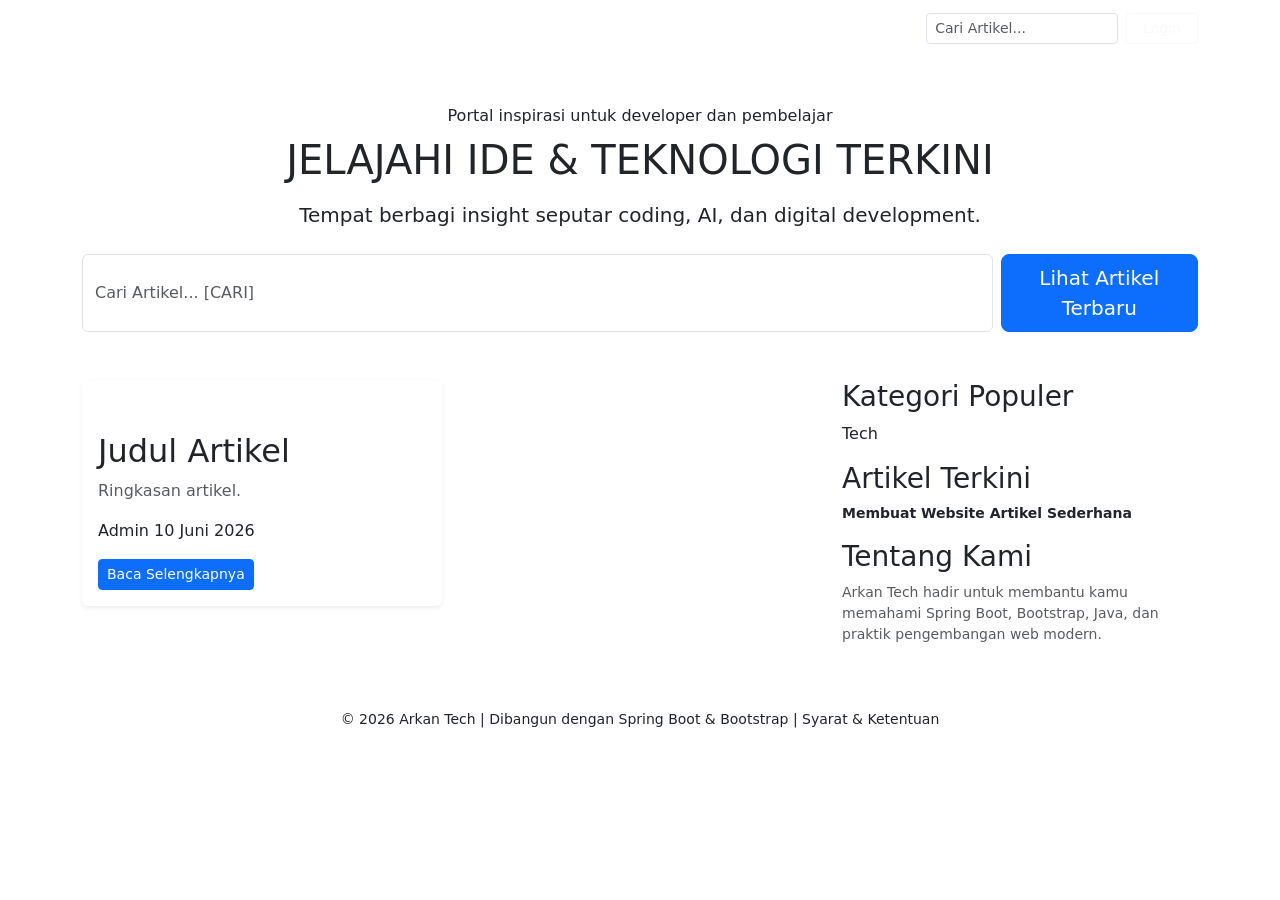
==== target/classes/templates/index.html @ 8d68a87c "First Commit Website Artikel" ====
<!doctype html>
<html lang="id" xmlns:th="http://www.thymeleaf.org">
<head>
    <meta charset="UTF-8">
    <meta name="viewport" content="width=device-width, initial-scale=1">
    <title>Arkan Tech | Portal Artikel</title>
    <link href="https://cdn.jsdelivr.net/npm/bootstrap@5.3.3/dist/css/bootstrap.min.css" rel="stylesheet">
    <link rel="preconnect" href="https://fonts.googleapis.com">
    <link rel="preconnect" href="https://fonts.gstatic.com" crossorigin>
    <link href="https://fonts.googleapis.com/css2?family=Inter:wght@400;500;600;700;800&display=swap" rel="stylesheet">
    <link rel="stylesheet" href="/css/style.css">
</head>
<body>
<nav class="navbar navbar-expand-lg navbar-dark topbar">
    <div class="container">
        <a class="navbar-brand fw-bold" href="#">Arkan Tech | Portal Artikel</a>
        <button class="navbar-toggler" type="button" data-bs-toggle="collapse" data-bs-target="#mainNav">
            <span class="navbar-toggler-icon"></span>
        </button>
        <div class="collapse navbar-collapse" id="mainNav">
            <ul class="navbar-nav mx-auto mb-2 mb-lg-0 gap-lg-3 fw-semibold text-uppercase small">
                <li class="nav-item"><a class="nav-link active" href="#">Home</a></li>
                <li class="nav-item"><a class="nav-link" href="#">Tech</a></li>
                <li class="nav-item"><a class="nav-link" href="#">Tutorials</a></li>
                <li class="nav-item"><a class="nav-link" href="#">AI & Dev</a></li>
            </ul>
            <form class="d-flex gap-2">
                <input class="form-control form-control-sm search-input" type="search" placeholder="Cari Artikel..." aria-label="Cari">
                <button class="btn btn-outline-light btn-sm px-3" type="submit">Login</button>
            </form>
        </div>
    </div>
</nav>

<header class="hero-section py-5">
    <div class="container text-center">
        <p class="eyebrow mb-2">Portal inspirasi untuk developer dan pembelajar</p>
        <h1 class="display-6 fw-black mb-3">JELAJAHI IDE & TEKNOLOGI TERKINI</h1>
        <p class="lead mb-4">Tempat berbagi insight seputar coding, AI, dan digital development.</p>
        <div class="d-flex flex-column flex-md-row justify-content-center gap-2 hero-actions">
            <input class="form-control search-hero" type="text" placeholder="Cari Artikel... [CARI]">
            <a class="btn btn-primary btn-lg hero-btn" href="#featured">Lihat Artikel Terbaru</a>
        </div>
    </div>
</header>

<main class="container pb-5" id="featured">
    <div class="row g-4 align-items-start">
        <section class="col-lg-8">
            <div class="row g-3">
                <div class="col-md-6" th:each="article : ${featuredArticles}">
                    <article class="card article-card h-100 border-0 shadow-sm">
                        <div class="card-body d-flex flex-column">
                            <span class="badge category-badge mb-3" th:text="${article.category}">JAVA</span>
                            <h2 class="card-title article-title" th:text="${article.title}">Judul Artikel</h2>
                            <p class="card-text text-muted flex-grow-1" th:text="${article.excerpt}">Ringkasan artikel.</p>
                            <div class="meta mb-3">
                                <span th:text="${article.author}">Admin</span>
                                <span th:text="${article.publishedAt}">10 Juni 2026</span>
                            </div>
                            <a href="#" class="btn btn-primary btn-sm align-self-start">Baca Selengkapnya</a>
                        </div>
                    </article>
                </div>
            </div>
        </section>

        <aside class="col-lg-4">
            <div class="side-panel mb-3">
                <h3 class="side-title">Kategori Populer</h3>
                <ul class="list-unstyled side-list mb-0">
                    <li th:each="category : ${popularCategories}" th:text="${category}">Tech</li>
                </ul>
            </div>

            <div class="side-panel mb-3">
                <h3 class="side-title">Artikel Terkini</h3>
                <div class="latest-item">
                    <div class="latest-thumb"></div>
                    <div th:with="article=${latestArticle}">
                        <div class="small fw-semibold" th:text="${article.title}">Membuat Website Artikel Sederhana</div>
                    </div>
                </div>
            </div>

            <div class="side-panel">
                <h3 class="side-title">Tentang Kami</h3>
                <div class="about-card">
                    <div class="about-image"></div>
                    <p class="mb-0 small text-muted">Arkan Tech hadir untuk membantu kamu memahami Spring Boot, Bootstrap, Java, dan praktik pengembangan web modern.</p>
                </div>
            </div>
        </aside>
    </div>
</main>

<footer class="footer py-3 text-center small">
    <div class="container">© 2026 Arkan Tech | Dibangun dengan Spring Boot & Bootstrap | Syarat & Ketentuan</div>
</footer>

<script src="https://cdn.jsdelivr.net/npm/bootstrap@5.3.3/dist/js/bootstrap.bundle.min.js"></script>
</body>
</html>
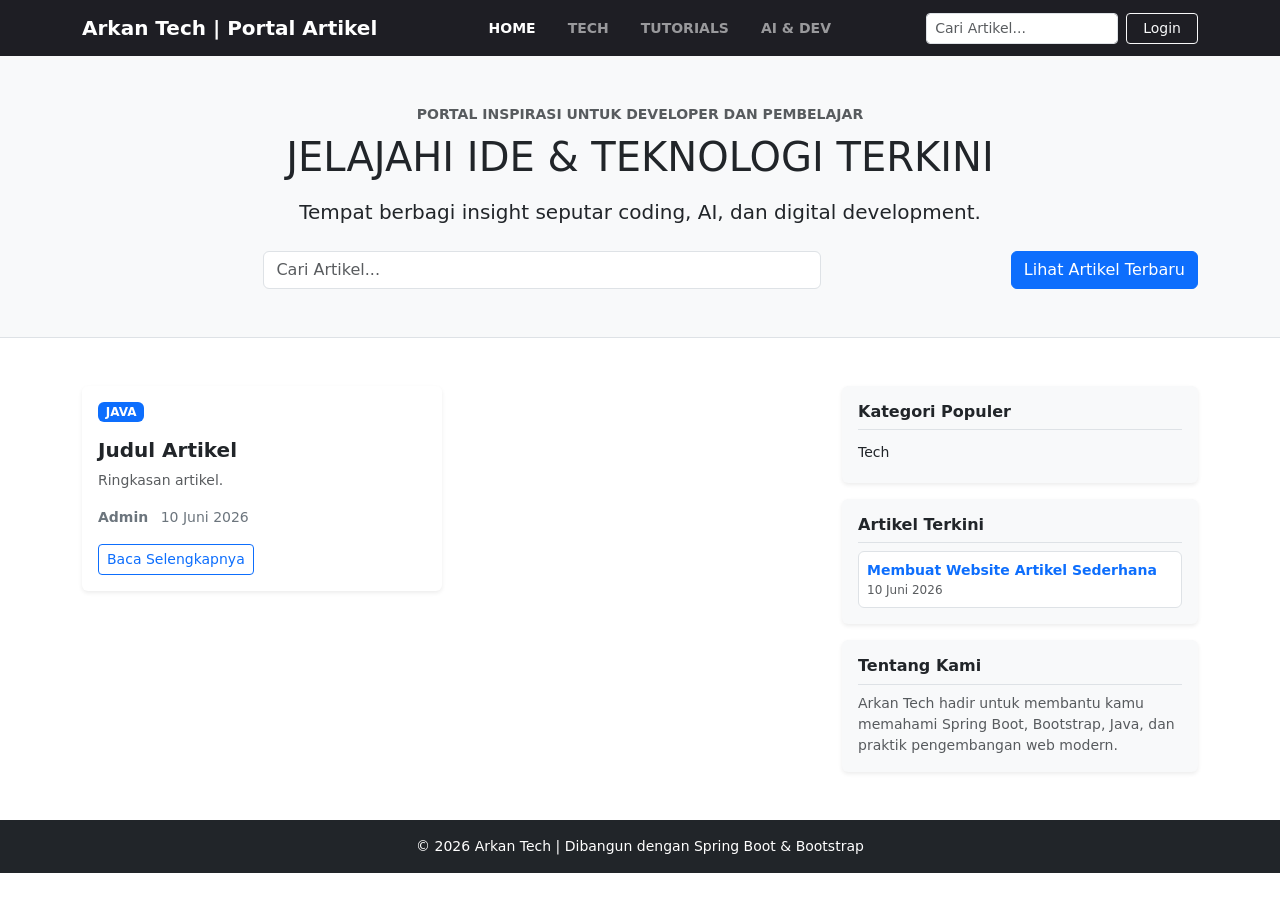
==== commit 031e6372: "feat: refactor architecture to layered JPA with database support" ====
--- a/target/classes/templates/index.html
+++ b/target/classes/templates/index.html
@@ -9,9 +9,13 @@
     <link rel="preconnect" href="https://fonts.gstatic.com" crossorigin>
     <link href="https://fonts.googleapis.com/css2?family=Inter:wght@400;500;600;700;800&display=swap" rel="stylesheet">
     <link rel="stylesheet" href="/css/style.css">
+    <link href="https://cdn.jsdelivr.net/npm/bootstrap@5.3.3/dist/css/bootstrap.min.css" 
+      rel="stylesheet" 
+      integrity="sha384-QWTKZyjpPEjISv5WaRU9OFeRpok6YctnYmDr5pNlyT2bRjXh0JMhjY6hW+ALEwIH" 
+      crossorigin="anonymous">
 </head>
 <body>
-<nav class="navbar navbar-expand-lg navbar-dark topbar">
+<nav class="navbar navbar-expand-lg navbar-dark topbar" style="background-color: #1e1e24;">
     <div class="container">
         <a class="navbar-brand fw-bold" href="#">Arkan Tech | Portal Artikel</a>
         <button class="navbar-toggler" type="button" data-bs-toggle="collapse" data-bs-target="#mainNav">
@@ -32,33 +36,33 @@
     </div>
 </nav>
 
-<header class="hero-section py-5">
+<header class="hero-section py-5 bg-light border-bottom">
     <div class="container text-center">
-        <p class="eyebrow mb-2">Portal inspirasi untuk developer dan pembelajar</p>
+        <p class="eyebrow mb-2 text-muted text-uppercase fw-bold small">Portal inspirasi untuk developer dan pembelajar</p>
         <h1 class="display-6 fw-black mb-3">JELAJAHI IDE & TEKNOLOGI TERKINI</h1>
         <p class="lead mb-4">Tempat berbagi insight seputar coding, AI, dan digital development.</p>
         <div class="d-flex flex-column flex-md-row justify-content-center gap-2 hero-actions">
-            <input class="form-control search-hero" type="text" placeholder="Cari Artikel... [CARI]">
-            <a class="btn btn-primary btn-lg hero-btn" href="#featured">Lihat Artikel Terbaru</a>
+            <input class="form-control search-hero w-50 mx-auto" type="text" placeholder="Cari Artikel...">
+            <a class="btn btn-primary hero-btn" href="#featured">Lihat Artikel Terbaru</a>
         </div>
     </div>
 </header>
 
-<main class="container pb-5" id="featured">
+<main class="container py-5" id="featured">
     <div class="row g-4 align-items-start">
         <section class="col-lg-8">
             <div class="row g-3">
                 <div class="col-md-6" th:each="article : ${featuredArticles}">
                     <article class="card article-card h-100 border-0 shadow-sm">
                         <div class="card-body d-flex flex-column">
-                            <span class="badge category-badge mb-3" th:text="${article.category}">JAVA</span>
-                            <h2 class="card-title article-title" th:text="${article.title}">Judul Artikel</h2>
-                            <p class="card-text text-muted flex-grow-1" th:text="${article.excerpt}">Ringkasan artikel.</p>
-                            <div class="meta mb-3">
-                                <span th:text="${article.author}">Admin</span>
+                            <span class="badge bg-primary category-badge mb-3 align-self-start" th:text="${article.category}">JAVA</span>
+                            <h2 class="card-title h5 fw-bold article-title" th:text="${article.title}">Judul Artikel</h2>
+                            <p class="card-text text-muted flex-grow-1 small" th:text="${article.excerpt}">Ringkasan artikel.</p>
+                            <div class="meta mb-3 small text-secondary">
+                                <span class="me-2 fw-semibold" th:text="${article.author}">Admin</span>
                                 <span th:text="${article.publishedAt}">10 Juni 2026</span>
                             </div>
-                            <a href="#" class="btn btn-primary btn-sm align-self-start">Baca Selengkapnya</a>
+                            <a href="#" class="btn btn-outline-primary btn-sm align-self-start mt-auto">Baca Selengkapnya</a>
                         </div>
                     </article>
                 </div>
@@ -66,38 +70,35 @@
         </section>
 
         <aside class="col-lg-4">
-            <div class="side-panel mb-3">
-                <h3 class="side-title">Kategori Populer</h3>
-                <ul class="list-unstyled side-list mb-0">
-                    <li th:each="category : ${popularCategories}" th:text="${category}">Tech</li>
+            <div class="p-3 bg-light rounded shadow-sm mb-3">
+                <h3 class="h6 fw-bold border-bottom pb-2 mb-2">Kategori Populer</h3>
+                <ul class="list-unstyled mb-0">
+                    <li class="py-1 small" th:each="category : ${popularCategories}" th:text="${category}">Tech</li>
                 </ul>
             </div>
 
-            <div class="side-panel mb-3">
-                <h3 class="side-title">Artikel Terkini</h3>
-                <div class="latest-item">
-                    <div class="latest-thumb"></div>
-                    <div th:with="article=${latestArticle}">
-                        <div class="small fw-semibold" th:text="${article.title}">Membuat Website Artikel Sederhana</div>
-                    </div>
+            <div class="p-3 bg-light rounded shadow-sm mb-3" th:if="${latestArticle != null}">
+                <h3 class="h6 fw-bold border-bottom pb-2 mb-2">Artikel Terkini</h3>
+                <div class="latest-item p-2 bg-white rounded border">
+                    <div class="small fw-semibold text-primary" th:text="${latestArticle.title}">Membuat Website Artikel Sederhana</div>
+                    <div class="text-muted extra-small" style="font-size: 0.75rem;" th:text="${latestArticle.publishedAt}">10 Juni 2026</div>
                 </div>
             </div>
 
-            <div class="side-panel">
-                <h3 class="side-title">Tentang Kami</h3>
-                <div class="about-card">
-                    <div class="about-image"></div>
-                    <p class="mb-0 small text-muted">Arkan Tech hadir untuk membantu kamu memahami Spring Boot, Bootstrap, Java, dan praktik pengembangan web modern.</p>
-                </div>
+            <div class="p-3 bg-light rounded shadow-sm">
+                <h3 class="h6 fw-bold border-bottom pb-2 mb-2">Tentang Kami</h3>
+                <p class="mb-0 small text-muted">Arkan Tech hadir untuk membantu kamu memahami Spring Boot, Bootstrap, Java, dan praktik pengembangan web modern.</p>
             </div>
         </aside>
     </div>
 </main>
 
-<footer class="footer py-3 text-center small">
-    <div class="container">© 2026 Arkan Tech | Dibangun dengan Spring Boot & Bootstrap | Syarat & Ketentuan</div>
+<footer class="bg-dark text-white py-3 text-center small">
+    <div class="container">© 2026 Arkan Tech | Dibangun dengan Spring Boot & Bootstrap</div>
 </footer>
 
-<script src="https://cdn.jsdelivr.net/npm/bootstrap@5.3.3/dist/js/bootstrap.bundle.min.js"></script>
+<script src="https://cdn.jsdelivr.net/npm/bootstrap@5.3.3/dist/js/bootstrap.bundle.min.js" 
+        integrity="sha384-YvpcrYf0tY3lHB60NNkmXc5s9fDVZLESaAA55NDzOxhy9GkcIdslK1eN7N6jIeHz" 
+        crossorigin="anonymous"></script>
 </body>
 </html>
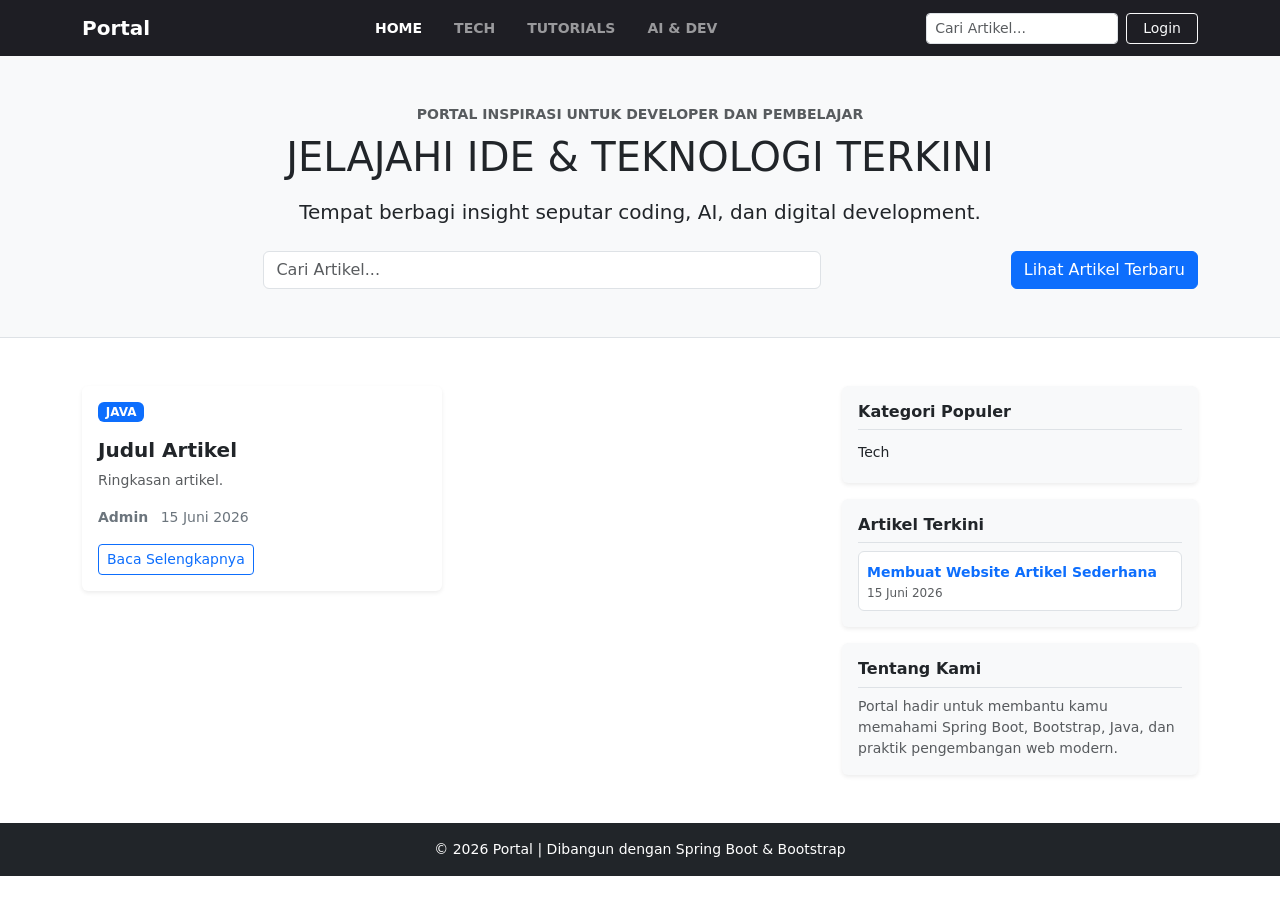
==== commit d37a81c4: "feat: implement dynamic routing for article detail view" ====
--- a/target/classes/templates/index.html
+++ b/target/classes/templates/index.html
@@ -3,27 +3,26 @@
 <head>
     <meta charset="UTF-8">
     <meta name="viewport" content="width=device-width, initial-scale=1">
-    <title>Arkan Tech | Portal Artikel</title>
-    <link href="https://cdn.jsdelivr.net/npm/bootstrap@5.3.3/dist/css/bootstrap.min.css" rel="stylesheet">
+    <title th:text="${webName} + ' | Portal Artikel'"></title>
+    <link href="https://cdn.jsdelivr.net/npm/bootstrap@5.3.3/dist/css/bootstrap.min.css" 
+          rel="stylesheet" 
+          integrity="sha384-QWTKZyjpPEjISv5WaRU9OFeRpok6YctnYmDr5pNlyT2bRjXh0JMhjY6hW+ALEwIH" 
+          crossorigin="anonymous">
     <link rel="preconnect" href="https://fonts.googleapis.com">
     <link rel="preconnect" href="https://fonts.gstatic.com" crossorigin>
     <link href="https://fonts.googleapis.com/css2?family=Inter:wght@400;500;600;700;800&display=swap" rel="stylesheet">
     <link rel="stylesheet" href="/css/style.css">
-    <link href="https://cdn.jsdelivr.net/npm/bootstrap@5.3.3/dist/css/bootstrap.min.css" 
-      rel="stylesheet" 
-      integrity="sha384-QWTKZyjpPEjISv5WaRU9OFeRpok6YctnYmDr5pNlyT2bRjXh0JMhjY6hW+ALEwIH" 
-      crossorigin="anonymous">
 </head>
 <body>
 <nav class="navbar navbar-expand-lg navbar-dark topbar" style="background-color: #1e1e24;">
     <div class="container">
-        <a class="navbar-brand fw-bold" href="#">Arkan Tech | Portal Artikel</a>
+        <a class="navbar-brand fw-bold" th:href="@{/}" th:text="${webName}">Portal</a>
         <button class="navbar-toggler" type="button" data-bs-toggle="collapse" data-bs-target="#mainNav">
             <span class="navbar-toggler-icon"></span>
         </button>
         <div class="collapse navbar-collapse" id="mainNav">
             <ul class="navbar-nav mx-auto mb-2 mb-lg-0 gap-lg-3 fw-semibold text-uppercase small">
-                <li class="nav-item"><a class="nav-link active" href="#">Home</a></li>
+                <li class="nav-item"><a class="nav-link active" th:href="@{/}">Home</a></li>
                 <li class="nav-item"><a class="nav-link" href="#">Tech</a></li>
                 <li class="nav-item"><a class="nav-link" href="#">Tutorials</a></li>
                 <li class="nav-item"><a class="nav-link" href="#">AI & Dev</a></li>
@@ -60,9 +59,9 @@
                             <p class="card-text text-muted flex-grow-1 small" th:text="${article.excerpt}">Ringkasan artikel.</p>
                             <div class="meta mb-3 small text-secondary">
                                 <span class="me-2 fw-semibold" th:text="${article.author}">Admin</span>
-                                <span th:text="${article.publishedAt}">10 Juni 2026</span>
+                                <span th:text="${article.publishedAt}">15 Juni 2026</span>
                             </div>
-                            <a href="#" class="btn btn-outline-primary btn-sm align-self-start mt-auto">Baca Selengkapnya</a>
+                            <a th:href="@{/artikel/{id}(id=${article.id})}" class="btn btn-outline-primary btn-sm align-self-start mt-auto">Baca Selengkapnya</a>
                         </div>
                     </article>
                 </div>
@@ -80,21 +79,21 @@
             <div class="p-3 bg-light rounded shadow-sm mb-3" th:if="${latestArticle != null}">
                 <h3 class="h6 fw-bold border-bottom pb-2 mb-2">Artikel Terkini</h3>
                 <div class="latest-item p-2 bg-white rounded border">
-                    <div class="small fw-semibold text-primary" th:text="${latestArticle.title}">Membuat Website Artikel Sederhana</div>
-                    <div class="text-muted extra-small" style="font-size: 0.75rem;" th:text="${latestArticle.publishedAt}">10 Juni 2026</div>
+                    <a th:href="@{/artikel/{id}(id=${latestArticle.id})}" class="small fw-semibold text-primary text-decoration-none" th:text="${latestArticle.title}">Membuat Website Artikel Sederhana</a>
+                    <div class="text-muted extra-small" style="font-size: 0.75rem;" th:text="${latestArticle.publishedAt}">15 Juni 2026</div>
                 </div>
             </div>
 
             <div class="p-3 bg-light rounded shadow-sm">
                 <h3 class="h6 fw-bold border-bottom pb-2 mb-2">Tentang Kami</h3>
-                <p class="mb-0 small text-muted">Arkan Tech hadir untuk membantu kamu memahami Spring Boot, Bootstrap, Java, dan praktik pengembangan web modern.</p>
+                <p class="mb-0 small text-muted"><span th:text="${webName}">Portal</span> hadir untuk membantu kamu memahami Spring Boot, Bootstrap, Java, dan praktik pengembangan web modern.</p>
             </div>
         </aside>
     </div>
 </main>
 
 <footer class="bg-dark text-white py-3 text-center small">
-    <div class="container">© 2026 Arkan Tech | Dibangun dengan Spring Boot & Bootstrap</div>
+    <div class="container">© 2026 <span th:text="${webName}">Portal</span> | Dibangun dengan Spring Boot & Bootstrap</div>
 </footer>
 
 <script src="https://cdn.jsdelivr.net/npm/bootstrap@5.3.3/dist/js/bootstrap.bundle.min.js" 
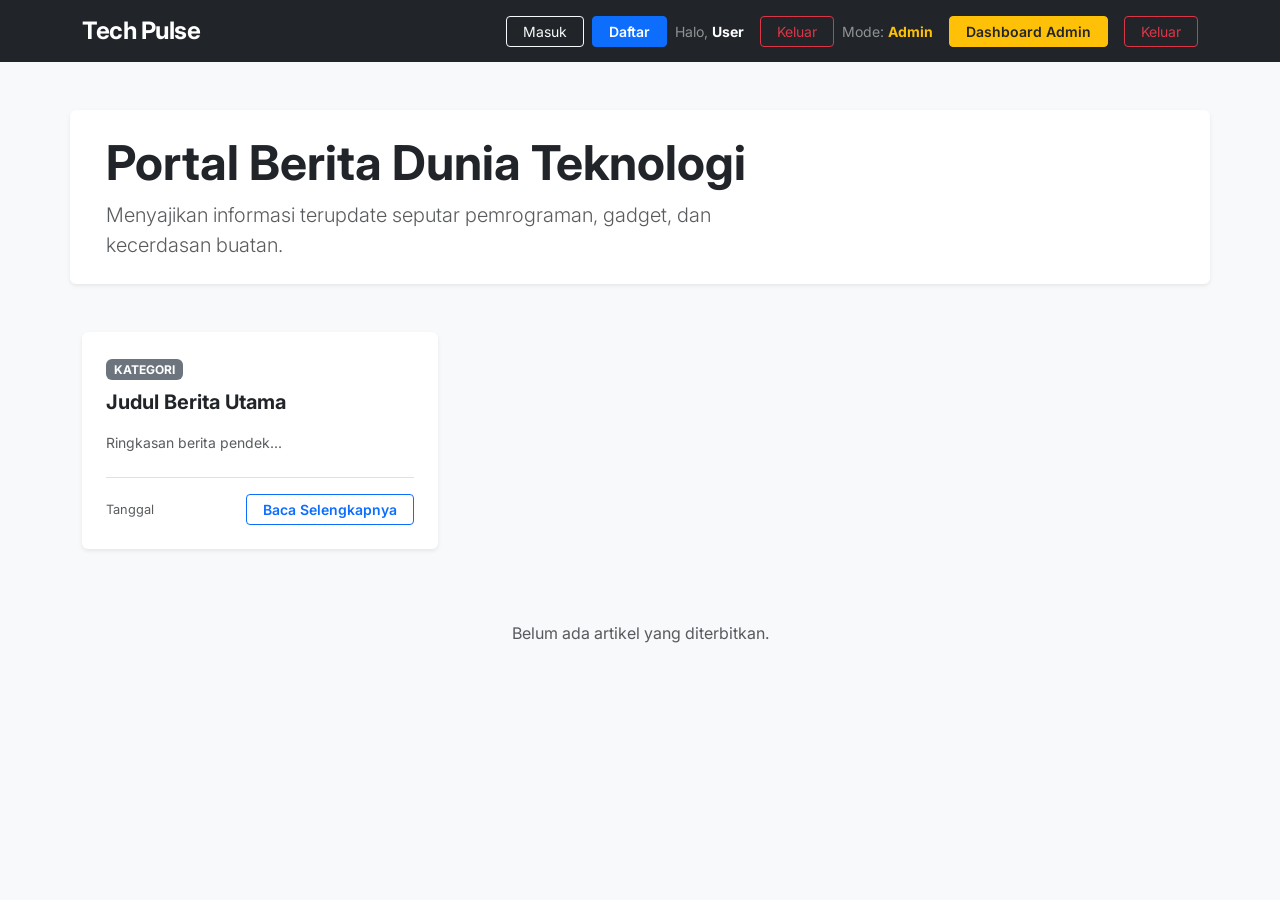
==== commit cf42bee2: "feat: complete login register comment system" ====
--- a/target/classes/templates/index.html
+++ b/target/classes/templates/index.html
@@ -1,103 +1,79 @@
 <!doctype html>
-<html lang="id" xmlns:th="http://www.thymeleaf.org">
+<html lang="id" xmlns:th="http://www.thymeleaf.org" xmlns:sec="http://www.thymeleaf.org/extras/spring-security">
 <head>
     <meta charset="UTF-8">
     <meta name="viewport" content="width=device-width, initial-scale=1">
-    <title th:text="${webName} + ' | Portal Artikel'"></title>
-    <link href="https://cdn.jsdelivr.net/npm/bootstrap@5.3.3/dist/css/bootstrap.min.css" 
-          rel="stylesheet" 
-          integrity="sha384-QWTKZyjpPEjISv5WaRU9OFeRpok6YctnYmDr5pNlyT2bRjXh0JMhjY6hW+ALEwIH" 
-          crossorigin="anonymous">
+    <title th:text="${webName} + ' | Portal Berita Teknologi'"></title>
+    <link href="https://cdn.jsdelivr.net/npm/bootstrap@5.3.3/dist/css/bootstrap.min.css" rel="stylesheet">
     <link rel="preconnect" href="https://fonts.googleapis.com">
     <link rel="preconnect" href="https://fonts.gstatic.com" crossorigin>
-    <link href="https://fonts.googleapis.com/css2?family=Inter:wght@400;500;600;700;800&display=swap" rel="stylesheet">
-    <link rel="stylesheet" href="/css/style.css">
+    <link href="https://fonts.googleapis.com/css2?family=Inter:wght@400;500;600;700&display=swap" rel="stylesheet">
+    <style>
+        body { font-family: 'Inter', sans-serif; background-color: #f8f9fa; color: #212529; }
+        .navbar-brand { font-weight: 700; font-size: 1.5rem; letter-spacing: -0.5px; }
+        .card-title { font-weight: 700; line-height: 1.4; }
+    </style>
 </head>
 <body>
-<nav class="navbar navbar-expand-lg navbar-dark topbar" style="background-color: #1e1e24;">
+
+<nav class="navbar navbar-expand-lg navbar-dark bg-dark">
     <div class="container">
-        <a class="navbar-brand fw-bold" th:href="@{/}" th:text="${webName}">Portal</a>
-        <button class="navbar-toggler" type="button" data-bs-toggle="collapse" data-bs-target="#mainNav">
-            <span class="navbar-toggler-icon"></span>
-        </button>
-        <div class="collapse navbar-collapse" id="mainNav">
-            <ul class="navbar-nav mx-auto mb-2 mb-lg-0 gap-lg-3 fw-semibold text-uppercase small">
-                <li class="nav-item"><a class="nav-link active" th:href="@{/}">Home</a></li>
-                <li class="nav-item"><a class="nav-link" href="#">Tech</a></li>
-                <li class="nav-item"><a class="nav-link" href="#">Tutorials</a></li>
-                <li class="nav-item"><a class="nav-link" href="#">AI & Dev</a></li>
-            </ul>
-            <form class="d-flex gap-2">
-                <input class="form-control form-control-sm search-input" type="search" placeholder="Cari Artikel..." aria-label="Cari">
-                <button class="btn btn-outline-light btn-sm px-3" type="submit">Login</button>
-            </form>
+        <a class="navbar-brand" th:href="@{/}" th:text="${webName}">Tech Pulse</a>
+        
+        <div class="collapse navbar-collapse" id="navbarNav">
+            <div class="ms-auto d-flex align-items-center gap-2">
+                
+                <div sec:authorize="isAnonymous()" class="d-flex gap-2">
+                    <a th:href="@{/login}" class="btn btn-outline-light btn-sm px-3">Masuk</a>
+                    <a th:href="@{/register}" class="btn btn-primary btn-sm px-3 fw-semibold">Daftar</a>
+                </div>
+
+                <div sec:authorize="hasAuthority('ROLE_PEMBACA')" class="d-flex align-items-center gap-3">
+                    <span class="text-white-50 small">Halo, <strong class="text-white" sec:authentication="name">User</strong></span>
+                    <a th:href="@{/logout}" class="btn btn-outline-danger btn-sm px-3">Keluar</a>
+                </div>
+
+                <div sec:authorize="hasAuthority('ROLE_ADMIN')" class="d-flex align-items-center gap-3">
+                    <span class="text-white-50 small">Mode: <strong class="text-warning">Admin</strong></span>
+                    <a th:href="@{/admin/artikel}" class="btn btn-warning btn-sm px-3 fw-semibold text-dark">Dashboard Admin</a>
+                    <a th:href="@{/logout}" class="btn btn-outline-danger btn-sm px-3">Keluar</a>
+                </div>
+
+            </div>
         </div>
     </div>
 </nav>
 
-<header class="hero-section py-5 bg-light border-bottom">
-    <div class="container text-center">
-        <p class="eyebrow mb-2 text-muted text-uppercase fw-bold small">Portal inspirasi untuk developer dan pembelajar</p>
-        <h1 class="display-6 fw-black mb-3">JELAJAHI IDE & TEKNOLOGI TERKINI</h1>
-        <p class="lead mb-4">Tempat berbagi insight seputar coding, AI, dan digital development.</p>
-        <div class="d-flex flex-column flex-md-row justify-content-center gap-2 hero-actions">
-            <input class="form-control search-hero w-50 mx-auto" type="text" placeholder="Cari Artikel...">
-            <a class="btn btn-primary hero-btn" href="#featured">Lihat Artikel Terbaru</a>
+<div class="container py-5">
+    <div class="row mb-5 text-center text-md-start align-items-center py-4 bg-white rounded shadow-sm px-4">
+        <div class="col-md-8">
+            <h1 class="display-5 fw-bold text-dark mb-2">Portal Berita Dunia Teknologi</h1>
+            <p class="lead text-muted mb-0">Menyajikan informasi terupdate seputar pemrograman, gadget, dan kecerdasan buatan.</p>
         </div>
     </div>
-</header>
 
-<main class="container py-5" id="featured">
-    <div class="row g-4 align-items-start">
-        <section class="col-lg-8">
-            <div class="row g-3">
-                <div class="col-md-6" th:each="article : ${featuredArticles}">
-                    <article class="card article-card h-100 border-0 shadow-sm">
-                        <div class="card-body d-flex flex-column">
-                            <span class="badge bg-primary category-badge mb-3 align-self-start" th:text="${article.category}">JAVA</span>
-                            <h2 class="card-title h5 fw-bold article-title" th:text="${article.title}">Judul Artikel</h2>
-                            <p class="card-text text-muted flex-grow-1 small" th:text="${article.excerpt}">Ringkasan artikel.</p>
-                            <div class="meta mb-3 small text-secondary">
-                                <span class="me-2 fw-semibold" th:text="${article.author}">Admin</span>
-                                <span th:text="${article.publishedAt}">15 Juni 2026</span>
-                            </div>
-                            <a th:href="@{/artikel/{id}(id=${article.id})}" class="btn btn-outline-primary btn-sm align-self-start mt-auto">Baca Selengkapnya</a>
-                        </div>
-                    </article>
+    <div class="row row-cols-1 row-cols-md-2 row-cols-lg-3 g-4">
+        <div class="col" th:each="art : ${articles}">
+            <div class="card h-100 border-0 shadow-sm">
+                <div class="card-body p-4 d-flex flex-column">
+                    <div class="mb-2">
+                        <span class="badge bg-secondary text-uppercase small" th:text="${art.category}">Kategori</span>
+                    </div>
+                    <h2 class="card-title h5 text-dark mb-3" th:text="${art.title}">Judul Berita Utama</h2>
+                    <p class="card-text text-muted small mb-4" th:text="${art.excerpt}">Ringkasan berita pendek...</p>
+                    <div class="mt-auto pt-3 border-top d-flex justify-content-between align-items-center">
+                        <span class="text-muted" style="font-size: 0.8rem;" th:text="${art.publishedAt}">Tanggal</span>
+                        <a th:href="@{/article/{id}(id=${art.id})}" class="btn btn-outline-primary btn-sm px-3 fw-semibold">Baca Selengkapnya</a>
+                    </div>
                 </div>
             </div>
-        </section>
+        </div>
+        <div class="col-12 w-100 text-center py-5" th:if="${#lists.isEmpty(articles)}">
+            <p class="text-muted">Belum ada artikel yang diterbitkan.</p>
+        </div>
+    </div>
+</div>
 
-        <aside class="col-lg-4">
-            <div class="p-3 bg-light rounded shadow-sm mb-3">
-                <h3 class="h6 fw-bold border-bottom pb-2 mb-2">Kategori Populer</h3>
-                <ul class="list-unstyled mb-0">
-                    <li class="py-1 small" th:each="category : ${popularCategories}" th:text="${category}">Tech</li>
-                </ul>
-            </div>
-
-            <div class="p-3 bg-light rounded shadow-sm mb-3" th:if="${latestArticle != null}">
-                <h3 class="h6 fw-bold border-bottom pb-2 mb-2">Artikel Terkini</h3>
-                <div class="latest-item p-2 bg-white rounded border">
-                    <a th:href="@{/artikel/{id}(id=${latestArticle.id})}" class="small fw-semibold text-primary text-decoration-none" th:text="${latestArticle.title}">Membuat Website Artikel Sederhana</a>
-                    <div class="text-muted extra-small" style="font-size: 0.75rem;" th:text="${latestArticle.publishedAt}">15 Juni 2026</div>
-                </div>
-            </div>
-
-            <div class="p-3 bg-light rounded shadow-sm">
-                <h3 class="h6 fw-bold border-bottom pb-2 mb-2">Tentang Kami</h3>
-                <p class="mb-0 small text-muted"><span th:text="${webName}">Portal</span> hadir untuk membantu kamu memahami Spring Boot, Bootstrap, Java, dan praktik pengembangan web modern.</p>
-            </div>
-        </aside>
-    </div>
-</main>
-
-<footer class="bg-dark text-white py-3 text-center small">
-    <div class="container">© 2026 <span th:text="${webName}">Portal</span> | Dibangun dengan Spring Boot & Bootstrap</div>
-</footer>
-
-<script src="https://cdn.jsdelivr.net/npm/bootstrap@5.3.3/dist/js/bootstrap.bundle.min.js" 
-        integrity="sha384-YvpcrYf0tY3lHB60NNkmXc5s9fDVZLESaAA55NDzOxhy9GkcIdslK1eN7N6jIeHz" 
-        crossorigin="anonymous"></script>
+<script src="https://cdn.jsdelivr.net/npm/bootstrap@5.3.3/dist/js/bootstrap.bundle.min.js"></script>
 </body>
 </html>
